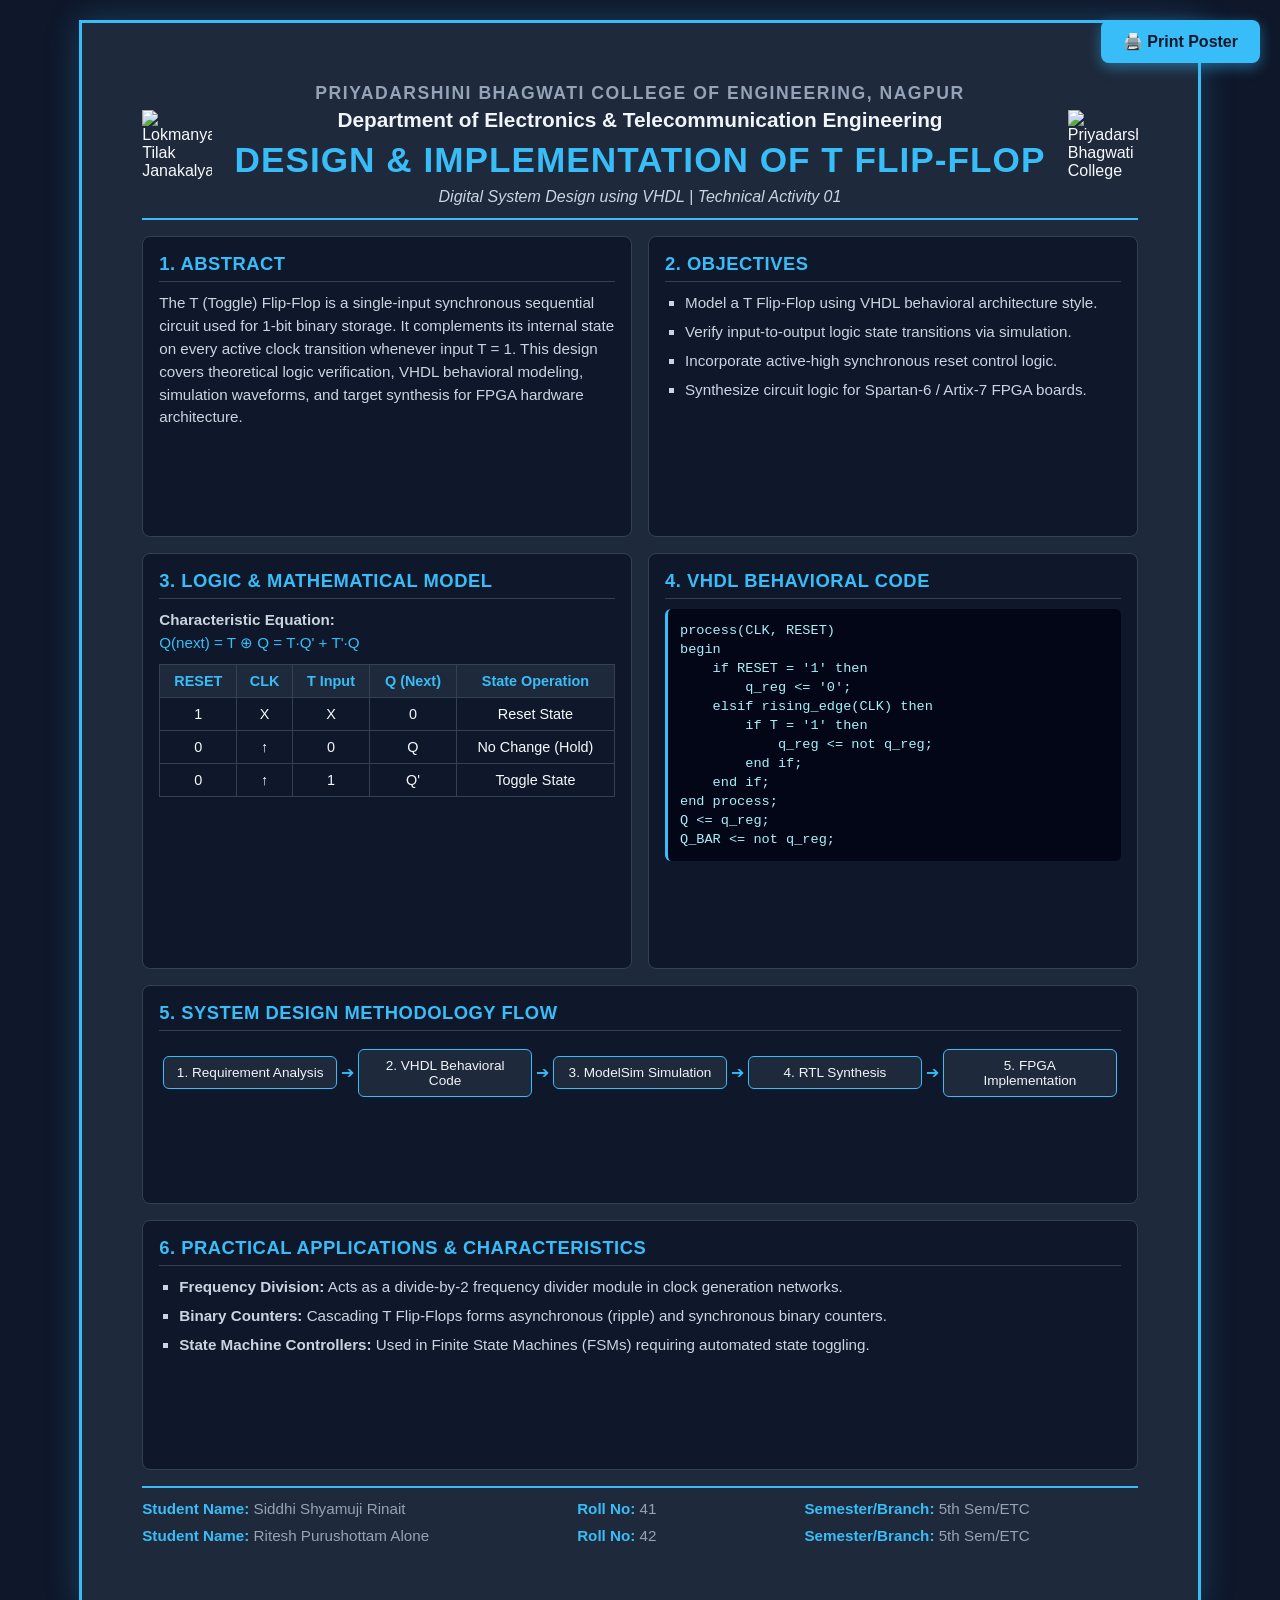
==== index.html @ 5547fe80 "first commit" ====
<!DOCTYPE html>
<html lang="en">
<head>
    <meta charset="UTF-8">
    <title>A3 Digital Poster - T Flip Flop Design</title>
    <link rel="stylesheet" href="style.css">
</head>
<body>

<button class="print-btn" onclick="window.print()">🖨️ Print Poster</button>

<div class="poster-a3">
    <!-- Header -->
    <div class="header">
        <img src="images/logo-left.png" alt="Lokmanya Tilak Janakalyan Shikshan Sanstha Logo" class="header-logo">
        <div class="header-text">
            <h3>Priyadarshini Bhagwati College of Engineering, Nagpur</h3>
            <h2>Department of Electronics & Telecommunication Engineering</h2>
            <h1>DESIGN & IMPLEMENTATION OF T FLIP-FLOP</h1>
            <div class="subtitle">Digital System Design using VHDL | Technical Activity 01</div>
        </div>
        <img src="images/logo-right.png" alt="Priyadarshini Bhagwati College of Engineering Logo" class="header-logo">
    </div>

    <!-- Main Content Grid -->
    <div class="grid">
        <!-- Abstract -->
        <div class="card">
            <h4>1. Abstract</h4>
            <p>The T (Toggle) Flip-Flop is a single-input synchronous sequential circuit used for 1-bit binary storage. It complements its internal state on every active clock transition whenever input <code>T = 1</code>. This design covers theoretical logic verification, VHDL behavioral modeling, simulation waveforms, and target synthesis for FPGA hardware architecture.</p>
        </div>

        <!-- Objectives -->
        <div class="card">
            <h4>2. Objectives</h4>
            <ul>
                <li>Model a T Flip-Flop using VHDL behavioral architecture style.</li>
                <li>Verify input-to-output logic state transitions via simulation.</li>
                <li>Incorporate active-high synchronous reset control logic.</li>
                <li>Synthesize circuit logic for Spartan-6 / Artix-7 FPGA boards.</li>
            </ul>
        </div>

        <!-- Logic Model & Truth Table -->
        <div class="card">
            <h4>3. Logic & Mathematical Model</h4>
            <p><strong>Characteristic Equation:</strong><br><code style="color: #38bdf8;">Q(next) = T ⊕ Q = T·Q' + T'·Q</code></p>
            <table>
                <tr>
                    <th>RESET</th>
                    <th>CLK</th>
                    <th>T Input</th>
                    <th>Q (Next)</th>
                    <th>State Operation</th>
                </tr>
                <tr>
                    <td>1</td>
                    <td>X</td>
                    <td>X</td>
                    <td>0</td>
                    <td>Reset State</td>
                </tr>
                <tr>
                    <td>0</td>
                    <td>↑</td>
                    <td>0</td>
                    <td>Q</td>
                    <td>No Change (Hold)</td>
                </tr>
                <tr>
                    <td>0</td>
                    <td>↑</td>
                    <td>1</td>
                    <td>Q'</td>
                    <td>Toggle State</td>
                </tr>
            </table>
        </div>

        <!-- VHDL Source Code -->
        <div class="card">
            <h4>4. VHDL Behavioral Code</h4>
            <div class="code-block">process(CLK, RESET)
begin
    if RESET = '1' then
        q_reg <= '0';
    elsif rising_edge(CLK) then
        if T = '1' then
            q_reg <= not q_reg;
        end if;
    end if;
end process;
Q <= q_reg;
Q_BAR <= not q_reg;</div>
        </div>

        <!-- Design Methodology Flow (Full Width) -->
        <div class="card card-full">
            <h4>5. System Design Methodology Flow</h4>
            <div class="workflow">
                <div class="flow-step">1. Requirement Analysis</div>
                <div style="color:#38bdf8;">➔</div>
                <div class="flow-step">2. VHDL Behavioral Code</div>
                <div style="color:#38bdf8;">➔</div>
                <div class="flow-step">3. ModelSim Simulation</div>
                <div style="color:#38bdf8;">➔</div>
                <div class="flow-step">4. RTL Synthesis</div>
                <div style="color:#38bdf8;">➔</div>
                <div class="flow-step">5. FPGA Implementation</div>
            </div>
        </div>

        <!-- Applications & Performance -->
        <div class="card card-full">
            <h4>6. Practical Applications & Characteristics</h4>
            <ul>
                <li><strong>Frequency Division:</strong> Acts as a divide-by-2 frequency divider module in clock generation networks.</li>
                <li><strong>Binary Counters:</strong> Cascading T Flip-Flops forms asynchronous (ripple) and synchronous binary counters.</li>
                <li><strong>State Machine Controllers:</strong> Used in Finite State Machines (FSMs) requiring automated state toggling.</li>
            </ul>
        </div>
    </div>

    <!-- Footer Banner -->
    <div class="footer">
        <div class="student-block">
            <div><strong>Student Name:</strong> Siddhi Shyamuji Rinait</div>
            <div><strong>Roll No:</strong> 41</div>
            <div><strong>Semester/Branch:</strong> 5th Sem/ETC</div>
        </div>
        <div class="student-block">
            <div><strong>Student Name:</strong> Ritesh Purushottam Alone</div>
            <div><strong>Roll No:</strong> 42</div>
            <div><strong>Semester/Branch:</strong> 5th Sem/ETC</div>
        </div>
    </div>
</div>

</body>
</html>
---- style.css ----
@page {
    size: A3 portrait;
    margin: 0;
}
* {
    box-sizing: border-box;
    margin: 0;
    padding: 0;
    font-family: 'Segoe UI', Arial, sans-serif;
}
body {
    background-color: #0f172a;
    color: #f8fafc;
    display: flex;
    justify-content: center;
    align-items: center;
    padding: 20px;
}
/* A3 Page Container: 297mm x 420mm scaled layout */
.poster-a3 {
    width: 297mm;
    min-height: 420mm;
    background: #1e293b;
    border: 3px solid #38bdf8;
    padding: 16mm;
    display: flex;
    flex-direction: column;
    justify-content: space-between;
    box-shadow: 0 0 30px rgba(56, 189, 248, 0.25);
    position: relative;
}

/* Print Button */
.print-btn {
    position: fixed;
    top: 20px;
    right: 20px;
    background: #38bdf8;
    color: #0f172a;
    border: none;
    padding: 12px 22px;
    font-size: 1rem;
    font-weight: 600;
    border-radius: 8px;
    cursor: pointer;
    box-shadow: 0 4px 14px rgba(56, 189, 248, 0.45);
    z-index: 1000;
    transition: transform 0.15s ease, background 0.15s ease;
}
.print-btn:hover {
    background: #0ea5e9;
    transform: translateY(-2px);
}

/* Header Section */
.header {
    display: flex;
    align-items: center;
    justify-content: center;
    gap: 16px;
    border-bottom: 2px solid #38bdf8;
    padding-bottom: 12px;
    margin-bottom: 16px;
}
.header-logo {
    width: 70px;
    height: 70px;
    object-fit: contain;
    flex-shrink: 0;
}
.header-text {
    text-align: center;
    flex-grow: 1;
}
.header h3 {
    color: #94a3b8;
    font-size: 1.1rem;
    text-transform: uppercase;
    letter-spacing: 1.5px;
}
.header h2 {
    color: #f1f5f9;
    font-size: 1.3rem;
    font-weight: 600;
    margin: 4px 0;
}
.header h1 {
    color: #38bdf8;
    font-size: 2.2rem;
    letter-spacing: 1px;
    margin: 8px 0;
}
.header .subtitle {
    color: #cbd5e1;
    font-size: 1rem;
    font-style: italic;
}

/* 2-Column Grid Layout */
.grid {
    display: grid;
    grid-template-columns: 1fr 1fr;
    gap: 16px;
    flex-grow: 1;
}
.card {
    background: #0f172a;
    border: 1px solid #334155;
    border-radius: 8px;
    padding: 16px;
    display: flex;
    flex-direction: column;
}
.card-full {
    grid-column: span 2;
}
.card h4 {
    color: #38bdf8;
    font-size: 1.15rem;
    border-bottom: 1px solid #334155;
    padding-bottom: 6px;
    margin-bottom: 10px;
    text-transform: uppercase;
    letter-spacing: 0.5px;
}
p, li {
    font-size: 0.95rem;
    color: #cbd5e1;
    line-height: 1.5;
}
ul {
    list-style-type: square;
    margin-left: 20px;
}
ul li {
    margin-bottom: 6px;
}

/* Truth Table Formatting */
table {
    width: 100%;
    border-collapse: collapse;
    margin-top: 10px;
    font-size: 0.9rem;
    text-align: center;
}
th, td {
    border: 1px solid #334155;
    padding: 8px;
}
th {
    background: #1e293b;
    color: #38bdf8;
}

/* Code & Workflow Styling */
.code-block {
    font-family: 'Consolas', 'Courier New', monospace;
    font-size: 0.85rem;
    color: #a5f3fc;
    background: #020617;
    padding: 12px;
    border-radius: 6px;
    border-left: 3px solid #38bdf8;
    white-space: pre;
    line-height: 1.4;
}
.workflow {
    display: flex;
    justify-content: space-between;
    align-items: center;
    margin-top: 8px;
}
.flow-step {
    background: #1e293b;
    border: 1px solid #38bdf8;
    color: #f1f5f9;
    padding: 8px 12px;
    border-radius: 6px;
    font-size: 0.85rem;
    text-align: center;
    flex: 1;
    margin: 0 4px;
}

/* Footer Section */
.footer {
    display: grid;
    grid-template-columns: auto auto auto;
    column-gap: 40px;
    row-gap: 10px;
    align-items: center;
    margin-top: 16px;
    padding-top: 12px;
    border-top: 2px solid #38bdf8;
    font-size: 0.95rem;
    color: #94a3b8;
}
.footer strong {
    color: #38bdf8;
}
.student-block {
    display: contents;
}
.student-block div {
    white-space: nowrap;
}

/* Print Settings for exact A3 dimensions */
@media print {
    body {
        background: none;
        padding: 0;
    }
    .poster-a3 {
        border: none;
        box-shadow: none;
        width: 297mm;
        height: 420mm;
    }
    .print-btn {
        display: none;
    }
}
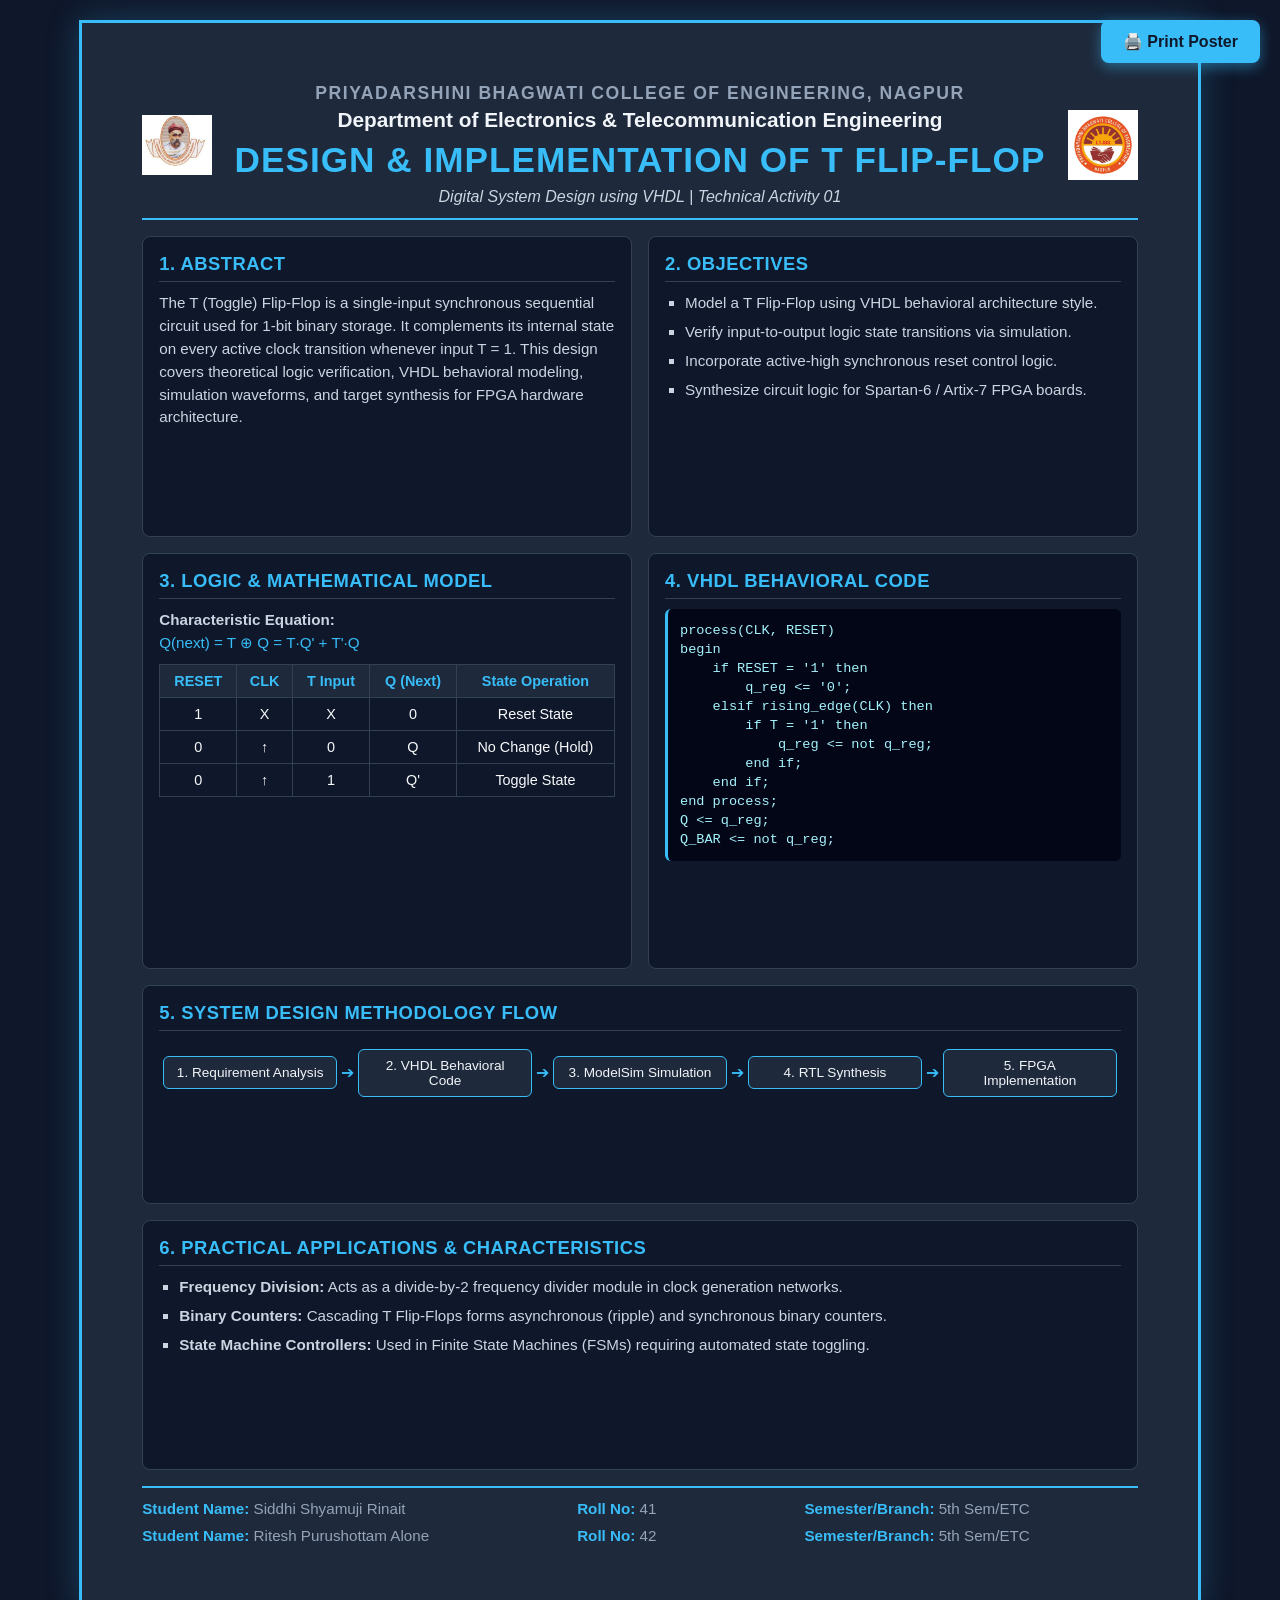
==== commit f800b4fd: "sxd" ====
--- a/index.html
+++ b/index.html
@@ -12,14 +12,14 @@
 <div class="poster-a3">
     <!-- Header -->
     <div class="header">
-        <img src="images/logo-left.png" alt="Lokmanya Tilak Janakalyan Shikshan Sanstha Logo" class="header-logo">
+        <img src="logo-left.png" alt="Lokmanya Tilak Janakalyan Shikshan Sanstha Logo" class="header-logo">
         <div class="header-text">
             <h3>Priyadarshini Bhagwati College of Engineering, Nagpur</h3>
             <h2>Department of Electronics & Telecommunication Engineering</h2>
             <h1>DESIGN & IMPLEMENTATION OF T FLIP-FLOP</h1>
             <div class="subtitle">Digital System Design using VHDL | Technical Activity 01</div>
         </div>
-        <img src="images/logo-right.png" alt="Priyadarshini Bhagwati College of Engineering Logo" class="header-logo">
+        <img src="logo-right.png" alt="Priyadarshini Bhagwati College of Engineering Logo" class="header-logo">
     </div>
 
     <!-- Main Content Grid -->
@@ -137,4 +137,4 @@
 </div>
 
 </body>
-</html>
+</html>
--- a/style.css
+++ b/style.css
@@ -7,6 +7,9 @@
     margin: 0;
     padding: 0;
     font-family: 'Segoe UI', Arial, sans-serif;
+    -webkit-print-color-adjust: exact;
+    print-color-adjust: exact;
+    color-adjust: exact;
 }
 body {
     background-color: #0f172a;
@@ -208,17 +211,35 @@
 
 /* Print Settings for exact A3 dimensions */
 @media print {
-    body {
-        background: none;
-        padding: 0;
+    html, body {
+        background: #0f172a !important;
+        margin: 0 !important;
+        padding: 0 !important;
+        -webkit-print-color-adjust: exact !important;
+        print-color-adjust: exact !important;
+        color-adjust: exact !important;
     }
     .poster-a3 {
         border: none;
         box-shadow: none;
-        width: 297mm;
-        height: 420mm;
+        width: 100%;
+        height: 100%;
+        margin: 0 !important;
+        background: #1e293b !important;
+    }
+    .card {
+        background: #0f172a !important;
+    }
+    .flow-step {
+        background: #1e293b !important;
+    }
+    .code-block {
+        background: #020617 !important;
+    }
+    th {
+        background: #1e293b !important;
     }
     .print-btn {
         display: none;
     }
-}
+}
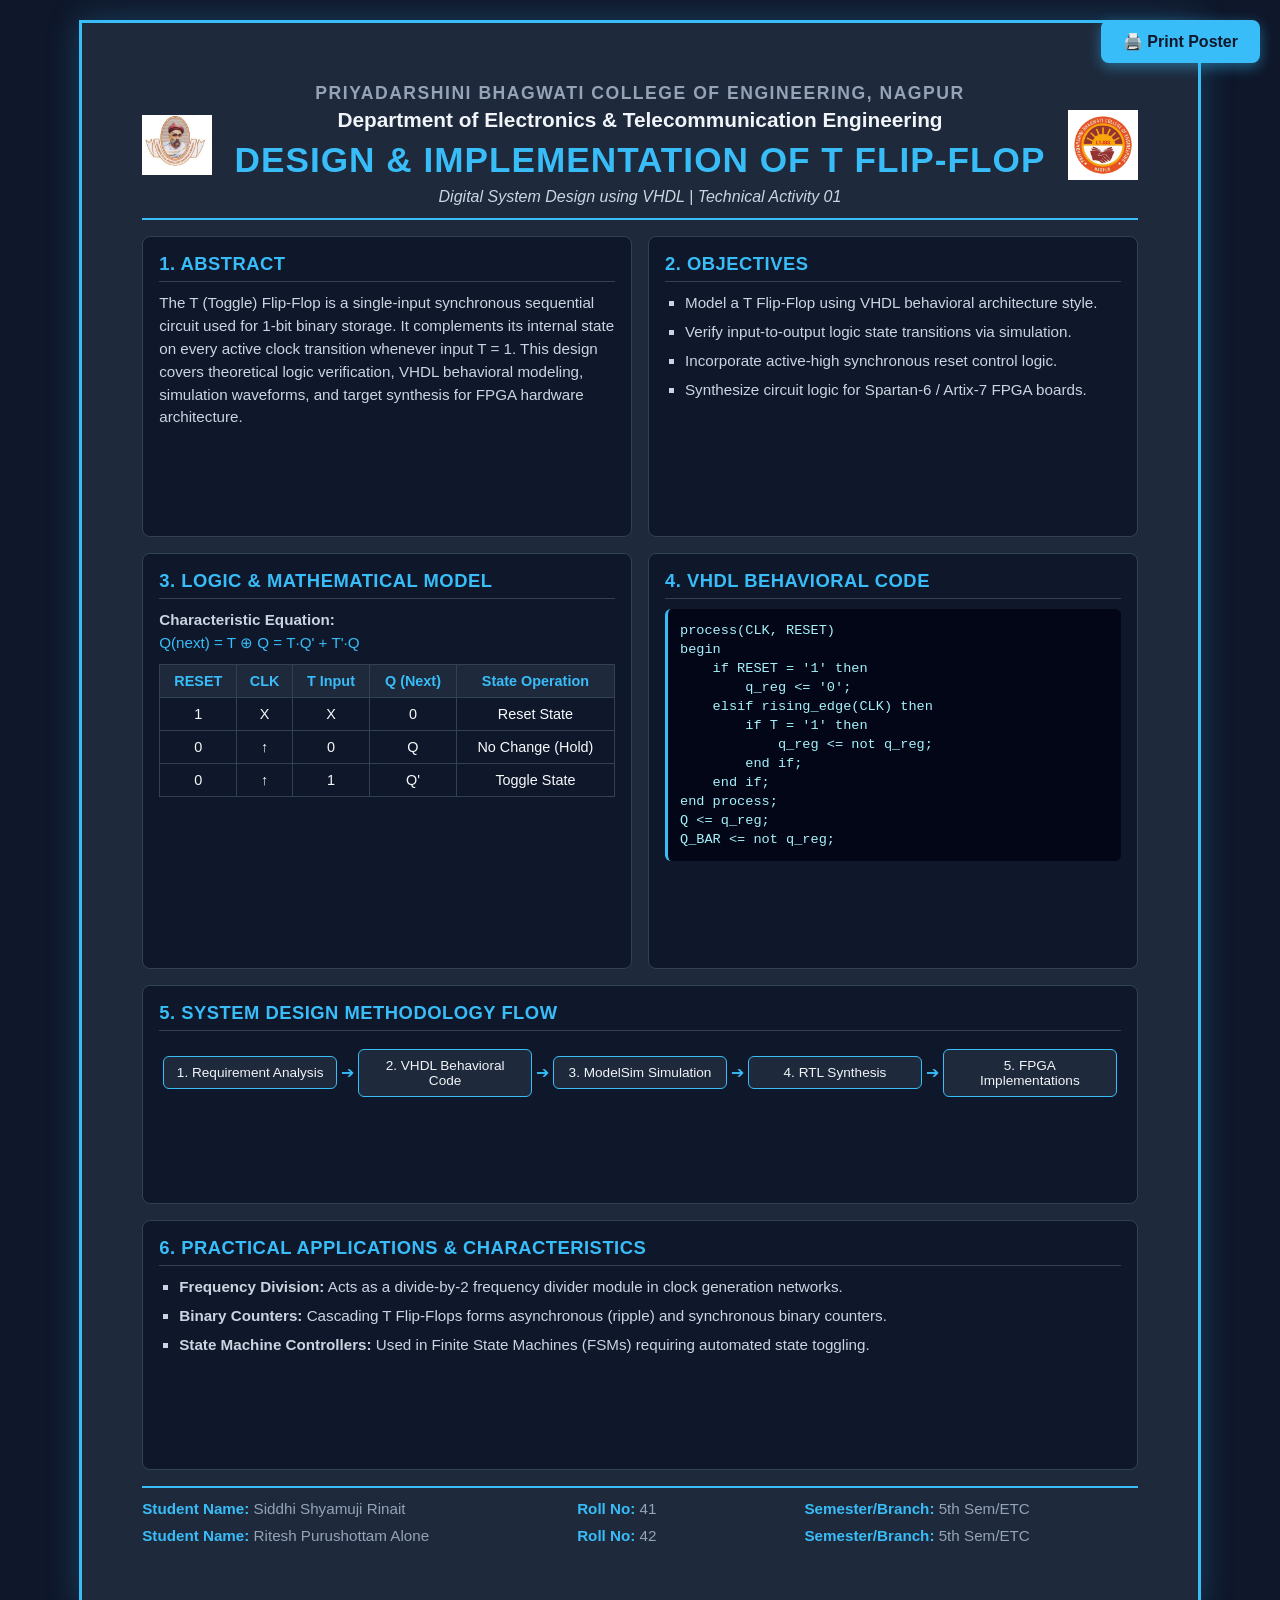
==== commit 4ad2c178: "aa" ====
--- a/index.html
+++ b/index.html
@@ -10,7 +10,7 @@
 <button class="print-btn" onclick="window.print()">🖨️ Print Poster</button>
 
 <div class="poster-a3">
-    <!-- Header -->
+    <!-- Headerr -->
     <div class="header">
         <img src="logo-left.png" alt="Lokmanya Tilak Janakalyan Shikshan Sanstha Logo" class="header-logo">
         <div class="header-text">
@@ -106,7 +106,7 @@
                 <div style="color:#38bdf8;">➔</div>
                 <div class="flow-step">4. RTL Synthesis</div>
                 <div style="color:#38bdf8;">➔</div>
-                <div class="flow-step">5. FPGA Implementation</div>
+                <div class="flow-step">5. FPGA Implementations</div>
             </div>
         </div>
 
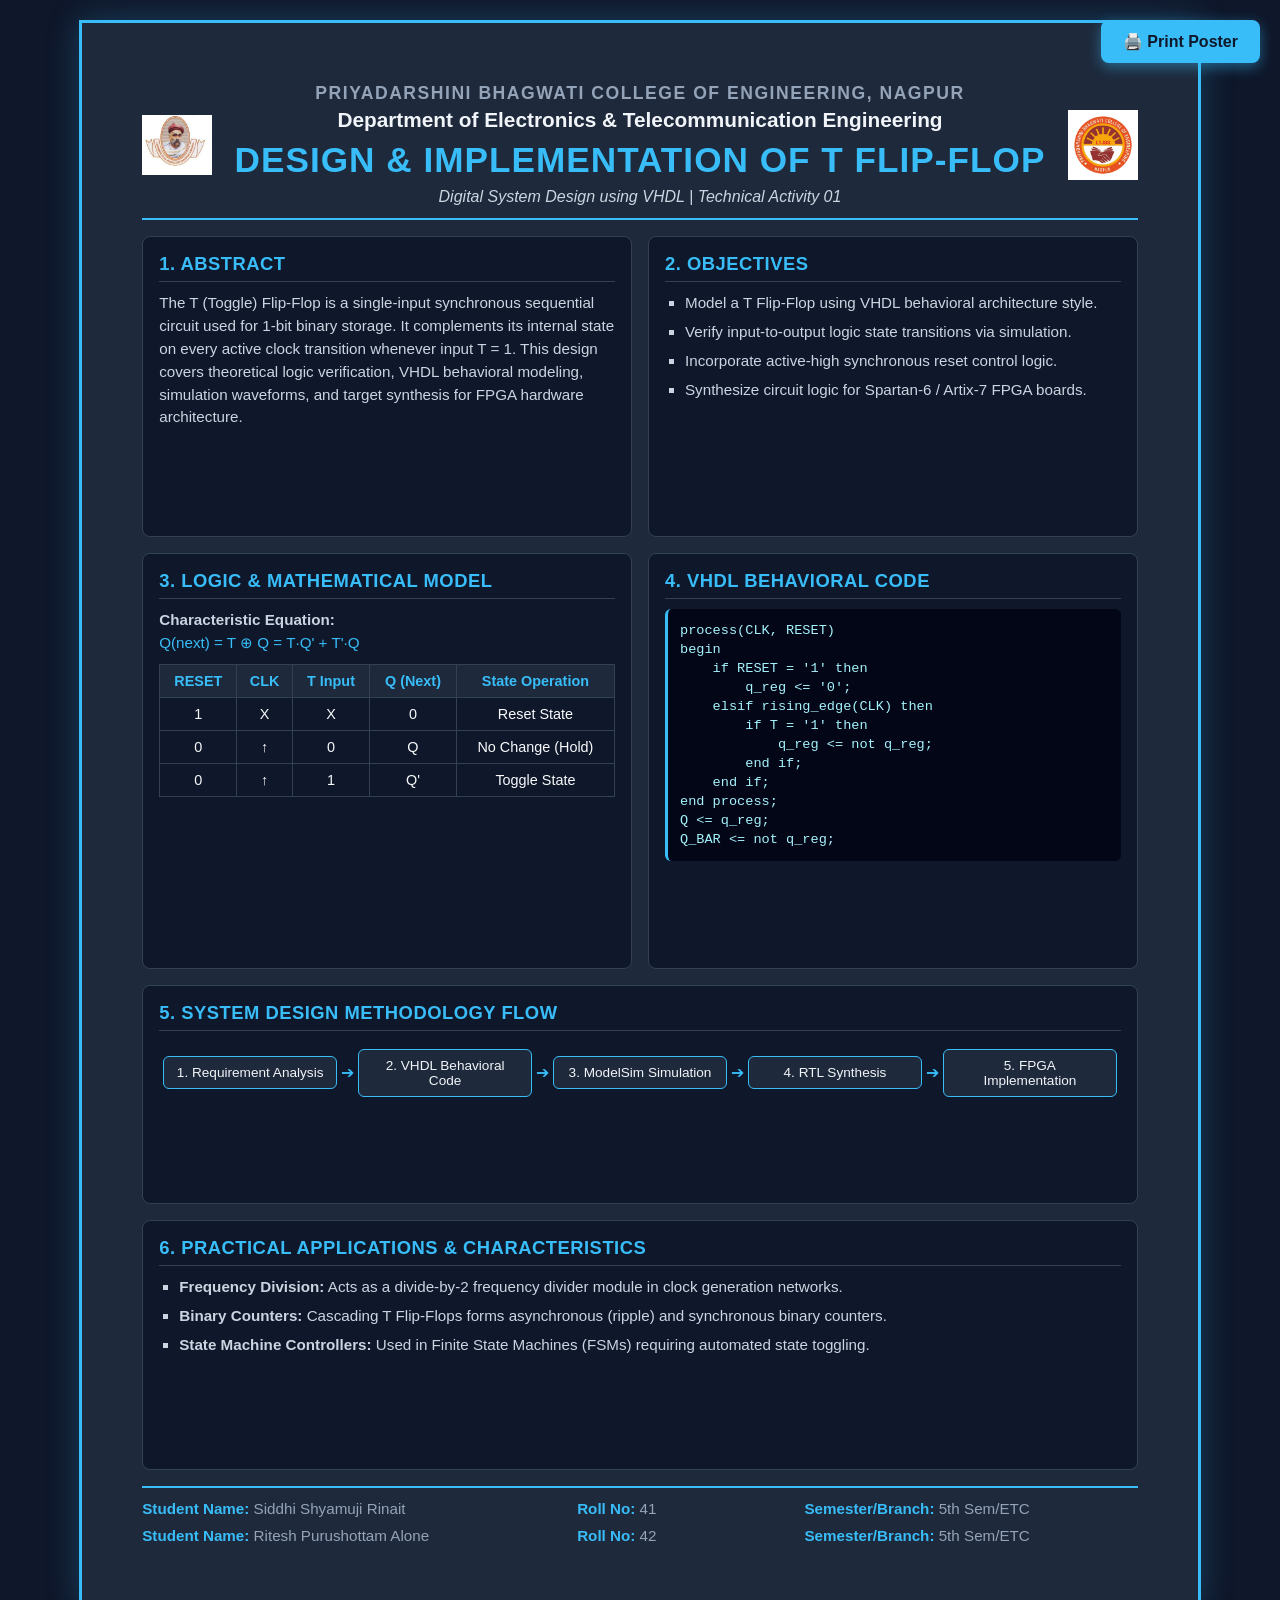
==== commit 6768e575: "aaa" ====
--- a/index.html
+++ b/index.html
@@ -106,7 +106,7 @@
                 <div style="color:#38bdf8;">➔</div>
                 <div class="flow-step">4. RTL Synthesis</div>
                 <div style="color:#38bdf8;">➔</div>
-                <div class="flow-step">5. FPGA Implementations</div>
+                <div class="flow-step">5. FPGA Implementation</div>
             </div>
         </div>
 
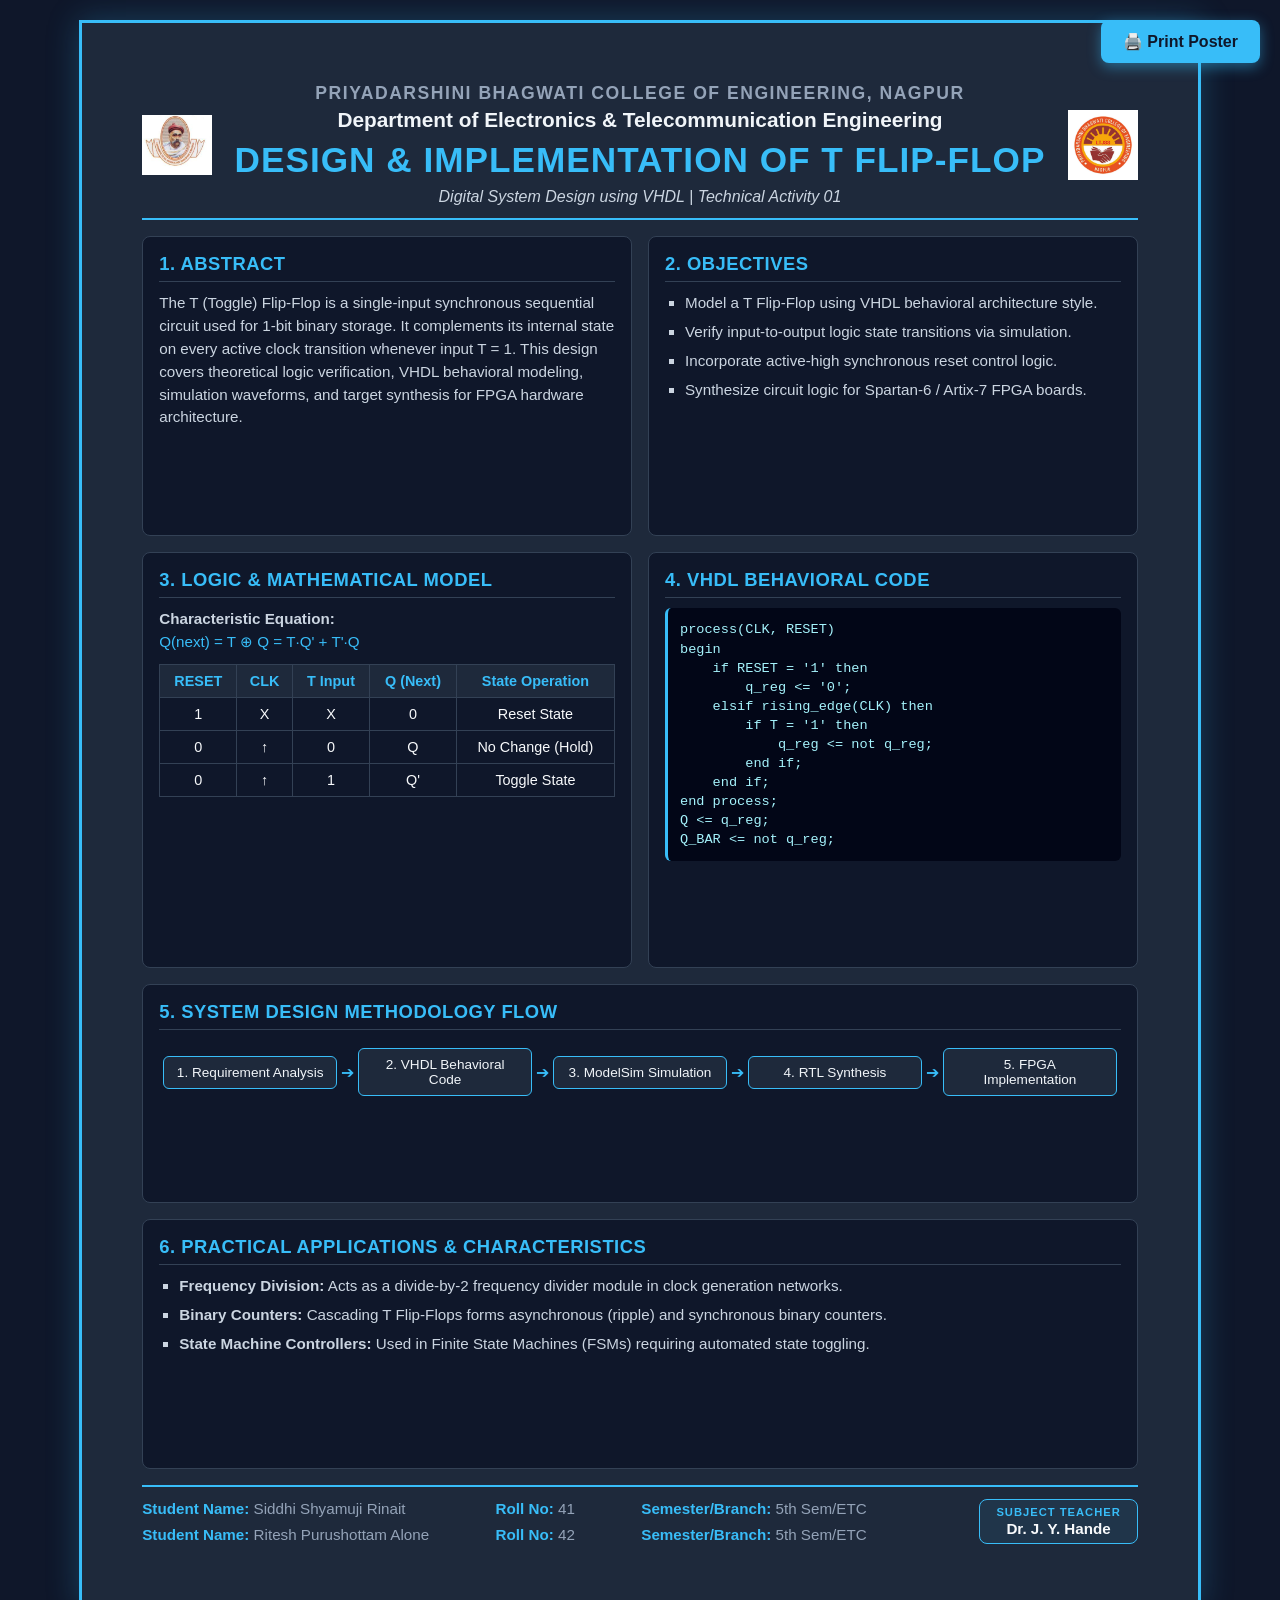
==== commit 13cfb952: "final output" ====
--- a/index.html
+++ b/index.html
@@ -133,6 +133,10 @@
             <div><strong>Roll No:</strong> 42</div>
             <div><strong>Semester/Branch:</strong> 5th Sem/ETC</div>
         </div>
+        <div class="teacher-row">
+            <div class="teacher-label">Subject Teacher</div>
+            <div class="teacher-name">Dr. J. Y. Hande</div>
+        </div>
     </div>
 </div>
 
--- a/style.css
+++ b/style.css
@@ -189,9 +189,9 @@
 /* Footer Section */
 .footer {
     display: grid;
-    grid-template-columns: auto auto auto;
-    column-gap: 40px;
-    row-gap: 10px;
+    grid-template-columns: auto auto auto auto;
+    column-gap: 20px;
+    row-gap: 6px;
     align-items: center;
     margin-top: 16px;
     padding-top: 12px;
@@ -242,4 +242,28 @@
     .print-btn {
         display: none;
     }
-}+}
+.teacher-row {
+    grid-column: 4;
+    grid-row: 1 / 3;
+    justify-self: end;
+    align-self: center;
+    text-align: center;
+    background: rgba(56, 189, 248, 0.08);
+    border: 1.5px solid #38bdf8;
+    border-radius: 8px;
+    padding: 6px 16px;
+}
+.teacher-row .teacher-label {
+    font-size: 0.7rem;
+    letter-spacing: 1px;
+    text-transform: uppercase;
+    color: #38bdf8;
+    font-weight: bold;
+    margin-bottom: 2px;
+}
+.teacher-row .teacher-name {
+    font-size: 0.95rem;
+    font-weight: bold;
+    color: #f8fafc;
+}
